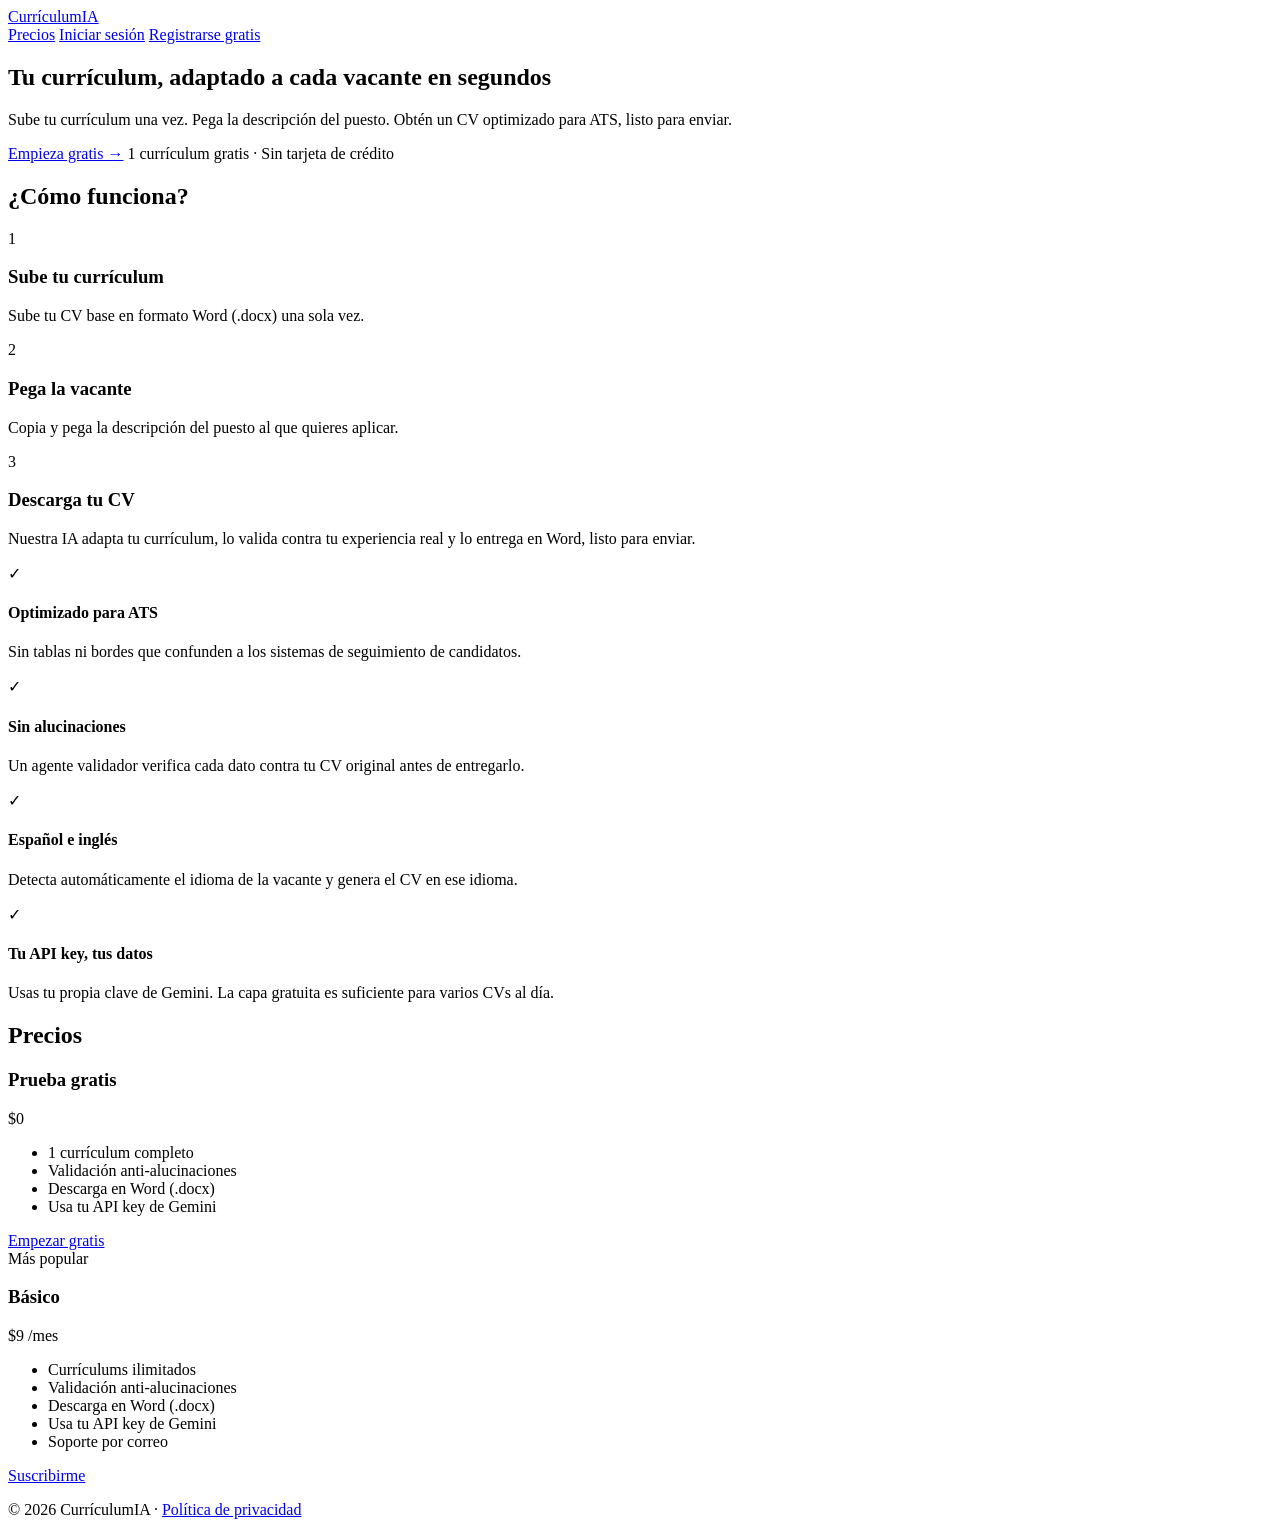
==== frontend/index.html @ a639325c "initial commit" ====
<!DOCTYPE html>
<html lang="es">
<head>
  <meta charset="UTF-8" />
  <meta name="viewport" content="width=device-width, initial-scale=1.0" />
  <title>CurrículumIA — Currículums adaptados para cada vacante</title>
  <link rel="stylesheet" href="/static/style.css" />
</head>
<body class="landing">

  <!-- ── NAVBAR ── -->
  <nav class="navbar">
    <a href="/" class="logo">CurrículumIA</a>
    <div class="nav-links">
      <a href="#precios">Precios</a>
      <a href="/app.html" class="btn btn-outline">Iniciar sesión</a>
      <a href="/app.html#register" class="btn btn-primary">Registrarse gratis</a>
    </div>
  </nav>

  <!-- ── HERO ── -->
  <section class="hero">
    <div class="hero-content">
      <h1>Tu currículum, adaptado a cada vacante en segundos</h1>
      <p class="hero-sub">
        Sube tu currículum una vez. Pega la descripción del puesto.
        Obtén un CV optimizado para ATS, listo para enviar.
      </p>
      <div class="hero-cta">
        <a href="/app.html#register" class="btn btn-primary btn-lg">Empieza gratis →</a>
        <span class="hero-note">1 currículum gratis · Sin tarjeta de crédito</span>
      </div>
    </div>
  </section>

  <!-- ── HOW IT WORKS ── -->
  <section class="features" id="como-funciona">
    <h2>¿Cómo funciona?</h2>
    <div class="steps">
      <div class="step">
        <div class="step-num">1</div>
        <h3>Sube tu currículum</h3>
        <p>Sube tu CV base en formato Word (.docx) una sola vez.</p>
      </div>
      <div class="step">
        <div class="step-num">2</div>
        <h3>Pega la vacante</h3>
        <p>Copia y pega la descripción del puesto al que quieres aplicar.</p>
      </div>
      <div class="step">
        <div class="step-num">3</div>
        <h3>Descarga tu CV</h3>
        <p>
          Nuestra IA adapta tu currículum, lo valida contra tu experiencia real
          y lo entrega en Word, listo para enviar.
        </p>
      </div>
    </div>
  </section>

  <!-- ── FEATURES ── -->
  <section class="value-props">
    <div class="value-grid">
      <div class="value-item">
        <span class="icon">✓</span>
        <div>
          <h4>Optimizado para ATS</h4>
          <p>Sin tablas ni bordes que confunden a los sistemas de seguimiento de candidatos.</p>
        </div>
      </div>
      <div class="value-item">
        <span class="icon">✓</span>
        <div>
          <h4>Sin alucinaciones</h4>
          <p>Un agente validador verifica cada dato contra tu CV original antes de entregarlo.</p>
        </div>
      </div>
      <div class="value-item">
        <span class="icon">✓</span>
        <div>
          <h4>Español e inglés</h4>
          <p>Detecta automáticamente el idioma de la vacante y genera el CV en ese idioma.</p>
        </div>
      </div>
      <div class="value-item">
        <span class="icon">✓</span>
        <div>
          <h4>Tu API key, tus datos</h4>
          <p>Usas tu propia clave de Gemini. La capa gratuita es suficiente para varios CVs al día.</p>
        </div>
      </div>
    </div>
  </section>

  <!-- ── PRICING ── -->
  <section class="pricing" id="precios">
    <h2>Precios</h2>
    <div class="pricing-grid">

      <div class="plan plan-free">
        <h3>Prueba gratis</h3>
        <div class="plan-price">$0</div>
        <ul>
          <li>1 currículum completo</li>
          <li>Validación anti-alucinaciones</li>
          <li>Descarga en Word (.docx)</li>
          <li>Usa tu API key de Gemini</li>
        </ul>
        <a href="/app.html#register" class="btn btn-outline">Empezar gratis</a>
      </div>

      <div class="plan plan-basic featured">
        <div class="plan-badge">Más popular</div>
        <h3>Básico</h3>
        <div class="plan-price">$9 <span>/mes</span></div>
        <ul>
          <li>Currículums ilimitados</li>
          <li>Validación anti-alucinaciones</li>
          <li>Descarga en Word (.docx)</li>
          <li>Usa tu API key de Gemini</li>
          <li>Soporte por correo</li>
        </ul>
        <a href="/app.html#register" class="btn btn-primary">Suscribirme</a>
      </div>

    </div>
  </section>

  <!-- ── FOOTER ── -->
  <footer class="footer">
    <p>© 2026 CurrículumIA · <a href="/privacidad.html">Política de privacidad</a></p>
  </footer>

</body>
</html>
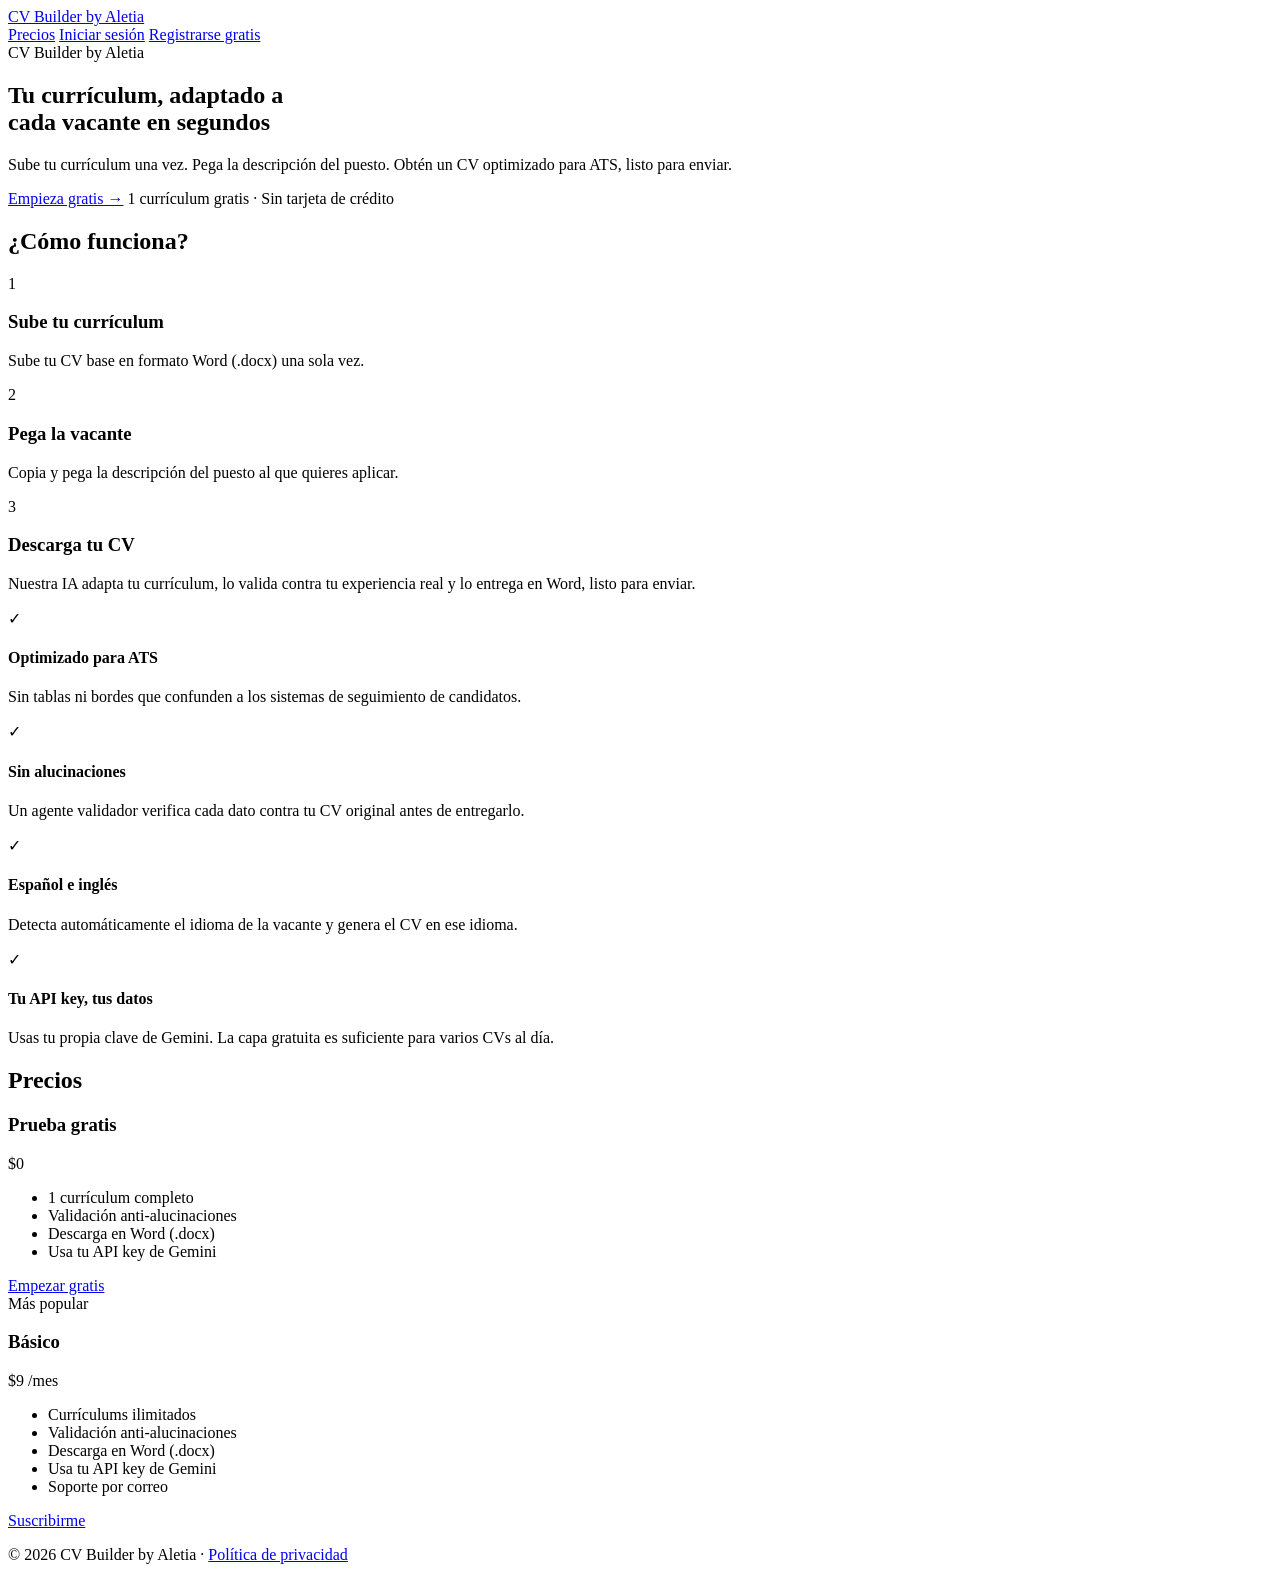
==== commit 7a7475e2: "Front end modified to match with oficial website, CLAUDE and README files updated." ====
--- a/frontend/index.html
+++ b/frontend/index.html
@@ -3,14 +3,18 @@
 <head>
   <meta charset="UTF-8" />
   <meta name="viewport" content="width=device-width, initial-scale=1.0" />
-  <title>CurrículumIA — Currículums adaptados para cada vacante</title>
+  <title>CV Builder by Aletia — Currículums adaptados para cada vacante</title>
+  <link rel="icon" href="/favicon.ico" type="image/x-icon" />
+  <link rel="preconnect" href="https://fonts.googleapis.com" />
+  <link rel="preconnect" href="https://fonts.gstatic.com" crossorigin />
+  <link href="https://fonts.googleapis.com/css2?family=DM+Sans:wght@300;400;500;700;900&display=swap" rel="stylesheet" />
   <link rel="stylesheet" href="/static/style.css" />
 </head>
 <body class="landing">
 
   <!-- ── NAVBAR ── -->
   <nav class="navbar">
-    <a href="/" class="logo">CurrículumIA</a>
+    <a href="/" class="logo">CV Builder <span>by Aletia</span></a>
     <div class="nav-links">
       <a href="#precios">Precios</a>
       <a href="/app.html" class="btn btn-outline">Iniciar sesión</a>
@@ -21,7 +25,8 @@
   <!-- ── HERO ── -->
   <section class="hero">
     <div class="hero-content">
-      <h1>Tu currículum, adaptado a cada vacante en segundos</h1>
+      <div class="hero-badge">CV Builder by Aletia</div>
+      <h1>Tu currículum, adaptado a<br /><span>cada vacante</span> en segundos</h1>
       <p class="hero-sub">
         Sube tu currículum una vez. Pega la descripción del puesto.
         Obtén un CV optimizado para ATS, listo para enviar.
@@ -32,6 +37,8 @@
       </div>
     </div>
   </section>
+
+  <div class="section-divider"></div>
 
   <!-- ── HOW IT WORKS ── -->
   <section class="features" id="como-funciona">
@@ -57,6 +64,8 @@
       </div>
     </div>
   </section>
+
+  <div class="section-divider"></div>
 
   <!-- ── FEATURES ── -->
   <section class="value-props">
@@ -91,6 +100,8 @@
       </div>
     </div>
   </section>
+
+  <div class="section-divider"></div>
 
   <!-- ── PRICING ── -->
   <section class="pricing" id="precios">
@@ -128,7 +139,7 @@
 
   <!-- ── FOOTER ── -->
   <footer class="footer">
-    <p>© 2026 CurrículumIA · <a href="/privacidad.html">Política de privacidad</a></p>
+    <p>© 2026 CV Builder by Aletia · <a href="/privacidad.html">Política de privacidad</a></p>
   </footer>
 
 </body>
